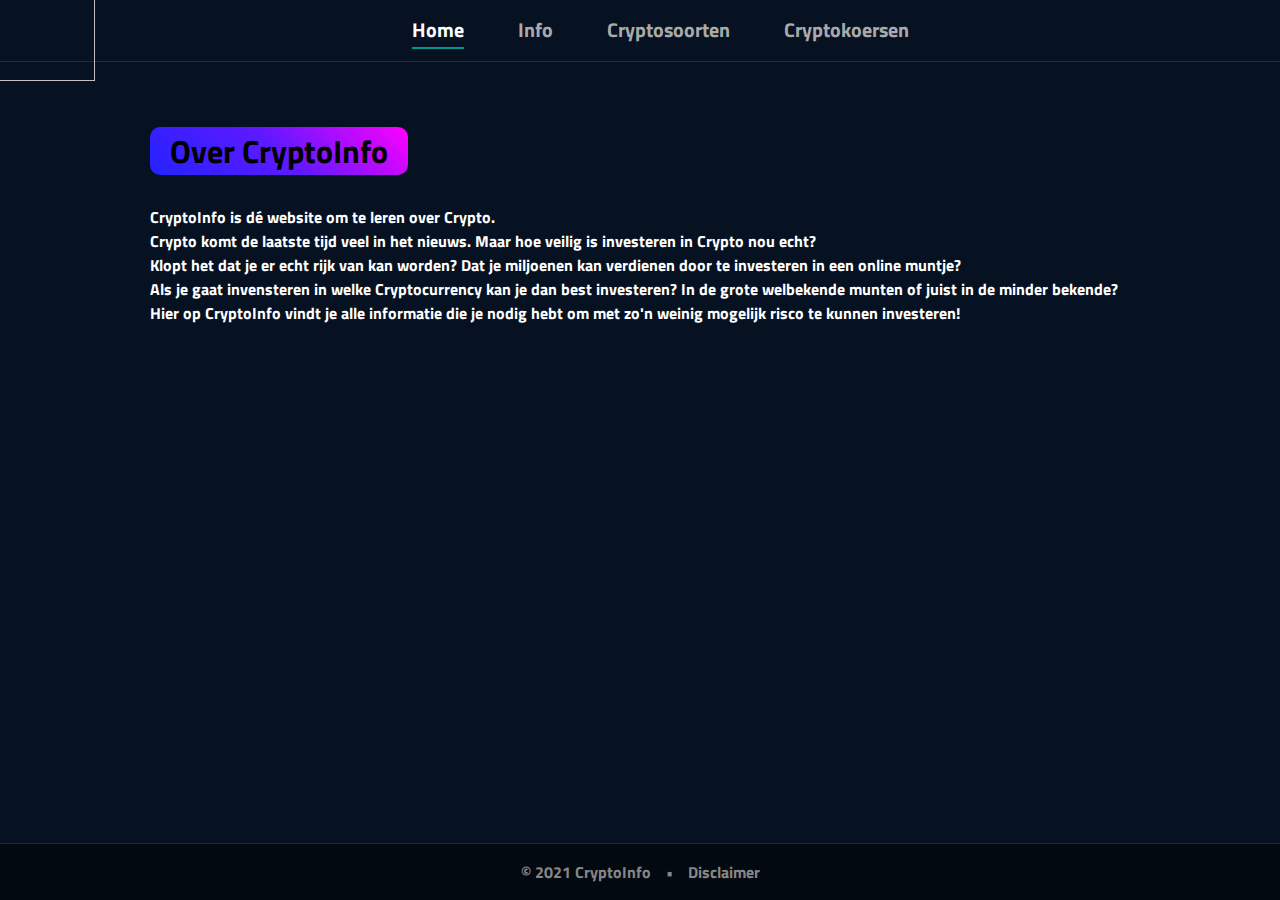
==== index.html @ 8afb02a5 "menu geupdate en begonnen met inhoud" ====
<!doctype html>
<html>
<head>
    <meta charset="utf-8">
    <title>CryptoInfo</title>
    <link href="stylesheet.css" rel="stylesheet">
    <link rel="preconnect" href="https://fonts.googleapis.com">
    <link rel="preconnect" href="https://fonts.gstatic.com" crossorigin>
    <link href="https://fonts.googleapis.com/css2?family=Titillium+Web&display=swap" rel="stylesheet">
</head>
<body>
    <div class="menu">
        <img class="logo"src="cryptoinfo.png">
        <ul>
            <li><a class="active" href="index.html">Home</a></li>
            <li><a href="info.html">Info</a></li>
            <li><a href="cryptosoorten.html">Cryptosoorten</a></li>
            <li><a href="cryptokoersen.html">Cryptokoersen</a></li>
         </ul>
    </div>
    <div class= "header">
        <h1>Over CryptoInfo</h1>
    </div>
    <div class="textbox">
        <p>CryptoInfo is dé website om te leren over Crypto. <br> Crypto komt de laatste tijd veel in het nieuws. Maar hoe veilig is investeren in Crypto nou echt? <br> Klopt het dat je er echt rijk van kan worden? Dat je miljoenen kan verdienen door te investeren in een online muntje? <br> Als je gaat invensteren in welke Cryptocurrency kan je dan best investeren? In de grote welbekende munten of juist in de  minder bekende? <br> Hier op CryptoInfo vindt je alle informatie die je nodig hebt om met zo'n weinig mogelijk risco te kunnen investeren!</p> 
    </div> 
    <div class="footer">
        <p><span class="footertext">© 2021 CryptoInfo</span>•<span class="footertext"><a class="disclaimer"href="disclaimer.html">Disclaimer</a></span></p>
    </div>
</body>
</html>
---- stylesheet.css ----
body {
    /*background-image: url("https://cutewallpaper.org/21/crypto-wallpaper/Monday-blues-a-passive-crypto-market-today-CoinNewsSpan.jpg");
    background-image: url("https://i.pinimg.com/originals/33/29/10/3329103a60d577aff682ff31982e1adc.jpg");
    background-repeat: no-repeat;
    background-size: cover;
    background-position-y: -100px;
    background-image: url("https://www.pngmagic.com/product_images/website-background-image-size-psd-vector-photo.jpg"); 
    color: rgb(130, 220, 255);*/
    background-color: #061121;
    margin: 0;
    padding: 0;
    text-align: center;
    color: white;
    font-family: 'Titillium Web', sans-serif;
    font-weight: bold;
    margin-bottom: 56px;
}

.header {
    background-image: linear-gradient(45deg, rgb(35, 35, 255), rgb(94, 25, 255),rgb(255, 0, 255));
    width: fit-content;
    padding: 0 20px;
    margin-bottom: 30px;
    color: black;
    border-radius: 10px;
    text-align: left;
    position: relative;
    left: 150px;
}

.headercenter{
    background-image: linear-gradient(45deg, rgb(35, 35, 255), rgb(94, 25, 255),rgb(255, 0, 255));
    width: fit-content;
    padding: 0 20px;
    margin-bottom: 40px;
    color: black;
    border-radius: 10px;
    margin-left: auto;
    margin-right: auto;
    font-size: 20px;
}

.headerline{
    margin-top: 50px;
    width: 200px;
    border-bottom: 0.5px solid #009688;
    text-align: left;
    position: relative;
    left: 150px;
}

.textbox{
    text-align: left;
    width: fit-content;
    height:fit-content ;
    color: white;
    position: relative;
    left: 150px;
}

.logo {
    width: 100px;
    height: 100px;
    position: absolute;
    left: -5px;
    top: -20px;
}

ol li{
    position: relative;
    right: 20px;
    display: inline;
    list-style: none;
    color: rgb(192, 192, 192, 80%)
}

.currency{
    text-decoration: none;
}

ol li .currency{
    margin: 0 5px;
    transition: 0.7s;
    color: rgba(192, 192, 192,70%);
    padding: 3px 0;
    /*border-color: rgba(160, 160, 160, 0%);*/
}

ol li:hover .currency{
    margin: 0 15px;
    color: white;
    padding: 3px 8px;
    /*background-color: #030911;
    border-top-right-radius: 15px;
    border-bottom-left-radius: 15px;*/
    /*border: solid 0.3px rgba(160, 160, 160, 20%);*/
}

.disclaimer{
    text-decoration: none;
    color: rgb(134, 134, 134);
    transition: 0.5s;
}

.disclaimer:hover{
    color: white;
}

.footer{
    position: fixed;
    left: 0;
    bottom: 0;
    width: 100%;
    background-color: #030911;
    color: rgb(134, 134, 134);
    text-align: center;
    border-top: 0.2px solid rgba(160, 160, 160, 20%);
}

.footertext{
    margin: 0 15px;
    color: rgb(134, 134, 134);
    transition: 0.5s;
}

.footertext:hover{
    color: white;
}

/*menu*/
.menu {
    height: 60px;
    border-bottom: 0.5px solid rgba(160, 160, 160, 20%);
    position: relative;
    top: -15px;
    margin-bottom: 50px;
    /*background-color: #FFE53B;
    background-image: linear-gradient(147deg, #FFE53B 0%, #FF2525 74%);
    opacity: 0.5;
    width: fit-content;
    padding:10px 20px;
    margin: auto;
    border-radius: 10px;*/
}

ul li {
    position: relative;
    list-style:none;
    display:inline-block;
    top: 13px;
    margin:0 25px;
}

ul li a{
    text-decoration: none;
    font-size:20px;
    font-family: 'Titillium Web', sans-serif;
    padding: 10px 0;
    /*color: rgba(255, 255, 255, 75%);*/
    color: rgb(170, 170, 170);
    margin: 0 20;
    position: relative;
    top: center;
    transition: 0.7s;
}

ul li a:hover{
    color: #ffffff;
}

ul li a::after{
    content: '';
    height: 2px;
    /*background-color: #2AF598;
    background-image: linear-gradient(45deg, #2AF598 0%, #009688 40%);*/
    /*background-color: rgb(94, 25, 255);
    background-image: linear-gradient(45deg, rgb(35, 35, 255), rgb(94, 25, 255),rgb(255, 0, 255));*/
    background-color: #009688;
    width: 0;
    display:block;
    margin: auto;
    margin-top: 2px;
    transition: 0.7s;
}

ul li a:hover::after {
    /*color:rgb(255, 255, 255);
    position: relative;
    top: -6px; 
    #2AF598
    border-bottom: 1.5px solid #2AF598;*/
    width: 100%;
}

ul li a.active::after{
    content: '';
    height: 2px;
    background-color: #009688;
    width: 100%;
    display:block;
    margin: auto;
    margin-top: 2px;
}

.active{
    color: white;
}
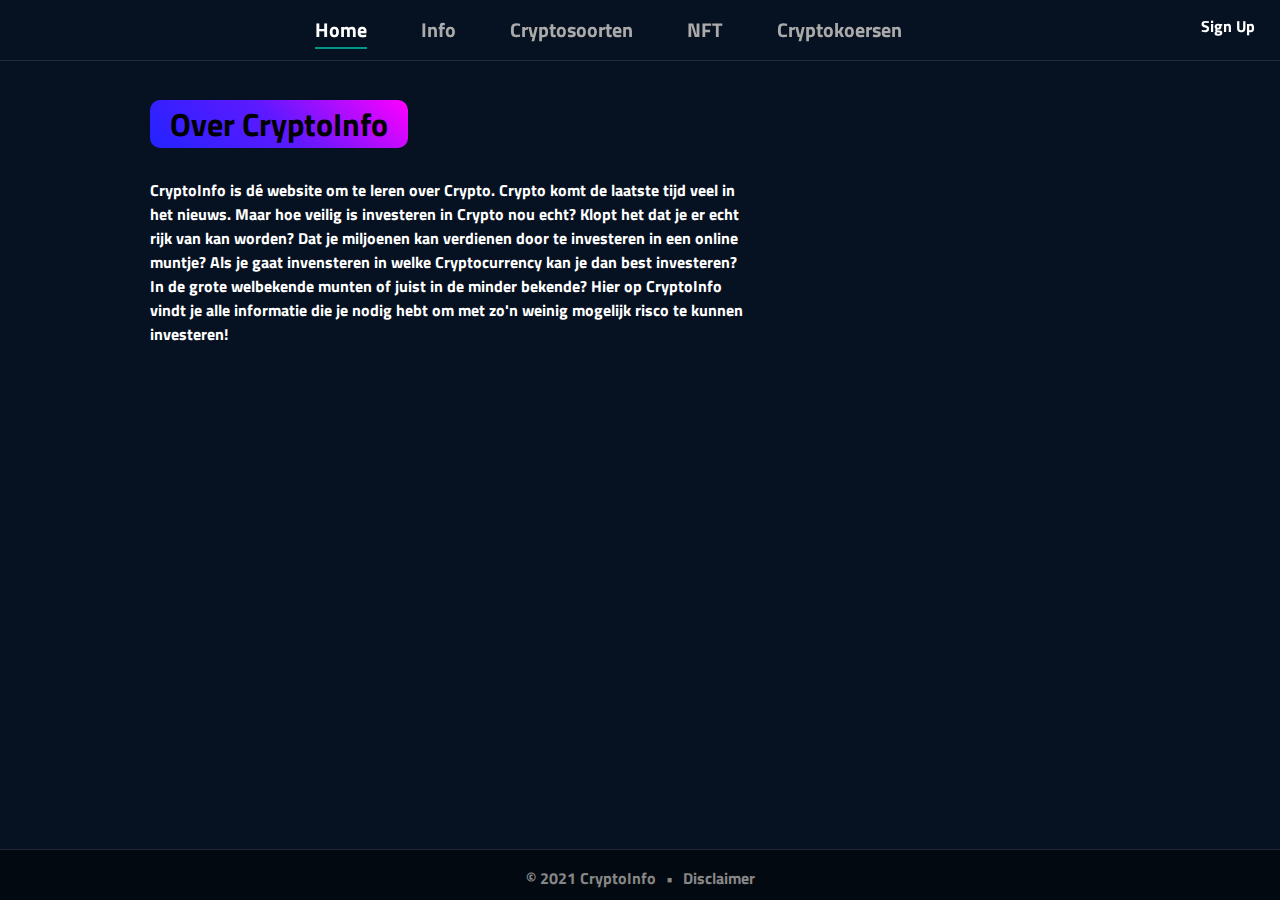
==== commit 8b34acf9: "kleine verandering" ====
--- a/index.html
+++ b/index.html
@@ -2,6 +2,7 @@
 <html>
 <head>
     <meta charset="utf-8">
+    <meta http-equiv="Cache-control" content="no cache">
     <title>CryptoInfo</title>
     <link href="stylesheet.css" rel="stylesheet">
     <link rel="preconnect" href="https://fonts.googleapis.com">
@@ -10,22 +11,23 @@
 </head>
 <body>
     <div class="menu">
-        <img class="logo"src="cryptoinfo.png">
         <ul>
             <li><a class="active" href="index.html">Home</a></li>
             <li><a href="info.html">Info</a></li>
             <li><a href="cryptosoorten.html">Cryptosoorten</a></li>
+            <li><a href="nft.html">NFT</a></li>
             <li><a href="cryptokoersen.html">Cryptokoersen</a></li>
+            <li class="floatright">Sign Up</li>
          </ul>
     </div>
     <div class= "header">
         <h1>Over CryptoInfo</h1>
     </div>
     <div class="textbox">
-        <p>CryptoInfo is dé website om te leren over Crypto. <br> Crypto komt de laatste tijd veel in het nieuws. Maar hoe veilig is investeren in Crypto nou echt? <br> Klopt het dat je er echt rijk van kan worden? Dat je miljoenen kan verdienen door te investeren in een online muntje? <br> Als je gaat invensteren in welke Cryptocurrency kan je dan best investeren? In de grote welbekende munten of juist in de  minder bekende? <br> Hier op CryptoInfo vindt je alle informatie die je nodig hebt om met zo'n weinig mogelijk risco te kunnen investeren!</p> 
+        <p>CryptoInfo is dé website om te leren over Crypto. Crypto komt de laatste tijd veel in het nieuws. Maar hoe veilig is investeren in Crypto nou echt? Klopt het dat je er echt rijk van kan worden? Dat je miljoenen kan verdienen door te investeren in een online muntje? Als je gaat invensteren in welke Cryptocurrency kan je dan best investeren? In de grote welbekende munten of juist in de  minder bekende? Hier op CryptoInfo vindt je alle informatie die je nodig hebt om met zo'n weinig mogelijk risco te kunnen investeren!</p> 
     </div> 
-    <div class="footer">
+    <footer>
         <p><span class="footertext">© 2021 CryptoInfo</span>•<span class="footertext"><a class="disclaimer"href="disclaimer.html">Disclaimer</a></span></p>
-    </div>
+    </footer>
 </body>
 </html>--- a/stylesheet.css
+++ b/stylesheet.css
@@ -13,11 +13,13 @@
     color: white;
     font-family: 'Titillium Web', sans-serif;
     font-weight: bold;
-    margin-bottom: 56px;
+    margin-bottom: 0;
+    margin-top: 70px;
 }
 
 .header {
     background-image: linear-gradient(45deg, rgb(35, 35, 255), rgb(94, 25, 255),rgb(255, 0, 255));
+    margin-top: 100px;
     width: fit-content;
     padding: 0 20px;
     margin-bottom: 30px;
@@ -30,6 +32,7 @@
 
 .headercenter{
     background-image: linear-gradient(45deg, rgb(35, 35, 255), rgb(94, 25, 255),rgb(255, 0, 255));
+    margin-top: 100px;
     width: fit-content;
     padding: 0 20px;
     margin-bottom: 40px;
@@ -43,28 +46,44 @@
 .headerline{
     margin-top: 50px;
     width: 200px;
+    text-align: left;
+    position: relative;
+    left: 150px;
+    border-bottom: #009688 solid 0.5px;
+}
+
+/*
+.line{
+    position: relative;
+    left: 150px;
+    height: 50px;
     border-bottom: 0.5px solid #009688;
-    text-align: left;
-    position: relative;
-    left: 150px;
-}
+    transition: 2s;
+    width: 100px;
+}
+
+.line:hover{
+    width:200px;
+}*/
+
 
 .textbox{
     text-align: left;
     width: fit-content;
-    height:fit-content ;
-    color: white;
-    position: relative;
-    left: 150px;
-}
-
-.logo {
+    height:fit-content;
+    color: white;
+    position: relative;
+    left: 150px;
+    width :600px;
+}
+
+/*.logo {
     width: 100px;
     height: 100px;
     position: absolute;
     left: -5px;
     top: -20px;
-}
+}*/
 
 ol li{
     position: relative;
@@ -106,19 +125,34 @@
     color: white;
 }
 
-.footer{
-    position: fixed;
+footer{
+    position: absolute;
     left: 0;
     bottom: 0;
     width: 100%;
+    height: 50px;
+    margin-top: 75px;
     background-color: #030911;
     color: rgb(134, 134, 134);
     text-align: center;
     border-top: 0.2px solid rgba(160, 160, 160, 20%);
 }
 
+.bottomfooter{
+    position: relative;
+    left: 0;
+    bottom: 0;
+    width: 100%;
+    height: 50px;
+    margin-top: 75px;
+    background-color: #030911;
+    color: rgb(134, 134, 134);
+    text-align: center;
+    border-top: 0.2px solid rgba(160, 160, 160, 20%);
+}
+
 .footertext{
-    margin: 0 15px;
+    margin: 0 10px;
     color: rgb(134, 134, 134);
     transition: 0.5s;
 }
@@ -129,11 +163,15 @@
 
 /*menu*/
 .menu {
-    height: 60px;
+    height: 75px;
+    width:100%;
     border-bottom: 0.5px solid rgba(160, 160, 160, 20%);
-    position: relative;
+    position: fixed;
     top: -15px;
-    margin-bottom: 50px;
+    background-color: rgba(#061121, 0.5);
+    backdrop-filter:blur(15px);
+    -webkit-backdrop-filter:blur(15px);
+    /*background-color: #061121;*/
     /*background-color: #FFE53B;
     background-image: linear-gradient(147deg, #FFE53B 0%, #FF2525 74%);
     opacity: 0.5;
@@ -206,3 +244,7 @@
     color: white;
 }
 
+.floatright{
+    float: right;
+}
+
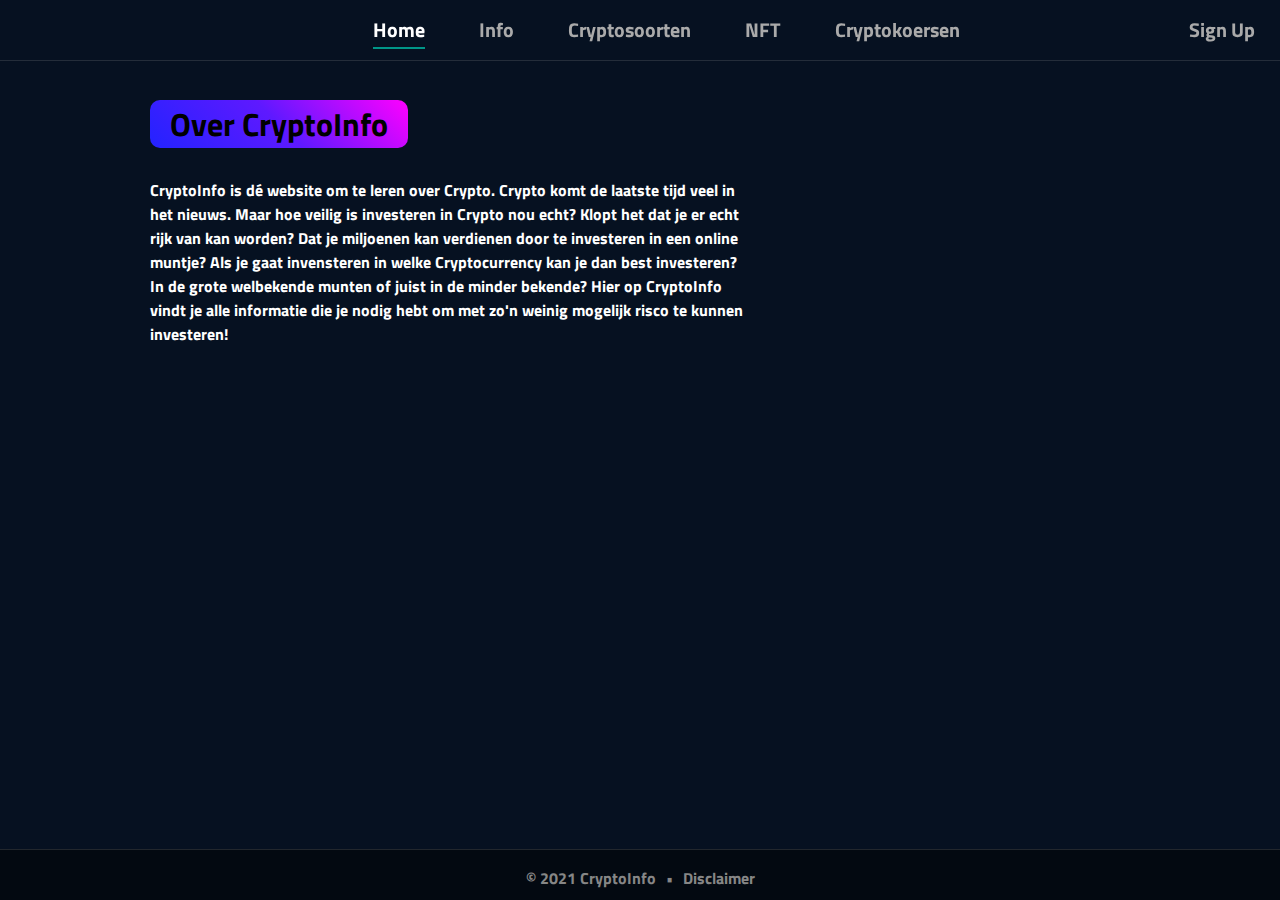
==== commit 39eec45d: "informatie" ====
--- a/index.html
+++ b/index.html
@@ -8,6 +8,7 @@
     <link rel="preconnect" href="https://fonts.googleapis.com">
     <link rel="preconnect" href="https://fonts.gstatic.com" crossorigin>
     <link href="https://fonts.googleapis.com/css2?family=Titillium+Web&display=swap" rel="stylesheet">
+    <script src="showmore.js"></script>
 </head>
 <body>
     <div class="menu">
@@ -17,7 +18,7 @@
             <li><a href="cryptosoorten.html">Cryptosoorten</a></li>
             <li><a href="nft.html">NFT</a></li>
             <li><a href="cryptokoersen.html">Cryptokoersen</a></li>
-            <li class="floatright">Sign Up</li>
+            <li class="floatright"><a href="signup.html">Sign Up</a></li>
          </ul>
     </div>
     <div class= "header">
--- a/stylesheet.css
+++ b/stylesheet.css
@@ -115,6 +115,67 @@
     /*border: solid 0.3px rgba(160, 160, 160, 20%);*/
 }
 
+/*.form{
+    position:relative ;
+    left: 150px;
+    width: 500px;
+    height: 100px;
+    background-color: #030911;
+    
+}*/
+
+/*form*/
+fieldset{
+    position: relative;
+    top: 75px;
+    margin: auto;
+    width: 500px;
+    height: fit-content;
+    border: solid 1px #009688;
+    border-top-left-radius: 15px ;
+    border-bottom-right-radius: 15px;
+    background-color: #030911;
+}
+
+.signup{
+    margin: 0;
+}
+
+.submit{
+    margin: 0;
+    margin-left: 4px;
+    color: #030911;
+    position: static;
+    font-weight: bold;
+}
+
+/*.label{
+    font-weight: bolder ;
+}*/
+
+input{
+    width: 175px;
+    height: 25px;
+    outline: none;
+    background: transparent;
+    border: 1px solid #01423c;
+    border-radius: 5px;
+    color: white;
+    padding-left: 5px;
+}
+
+.showless{
+    display:none;
+}
+
+.showmore{
+    display:contents;
+}
+
+
+
+
+/*disclaimer*/
 .disclaimer{
     text-decoration: none;
     color: rgb(134, 134, 134);
@@ -183,6 +244,7 @@
 
 ul li {
     position: relative;
+    left: 64px;
     list-style:none;
     display:inline-block;
     top: 13px;
@@ -246,5 +308,7 @@
 
 .floatright{
     float: right;
-}
-
+    position: relative;
+    left: 0;
+}
+
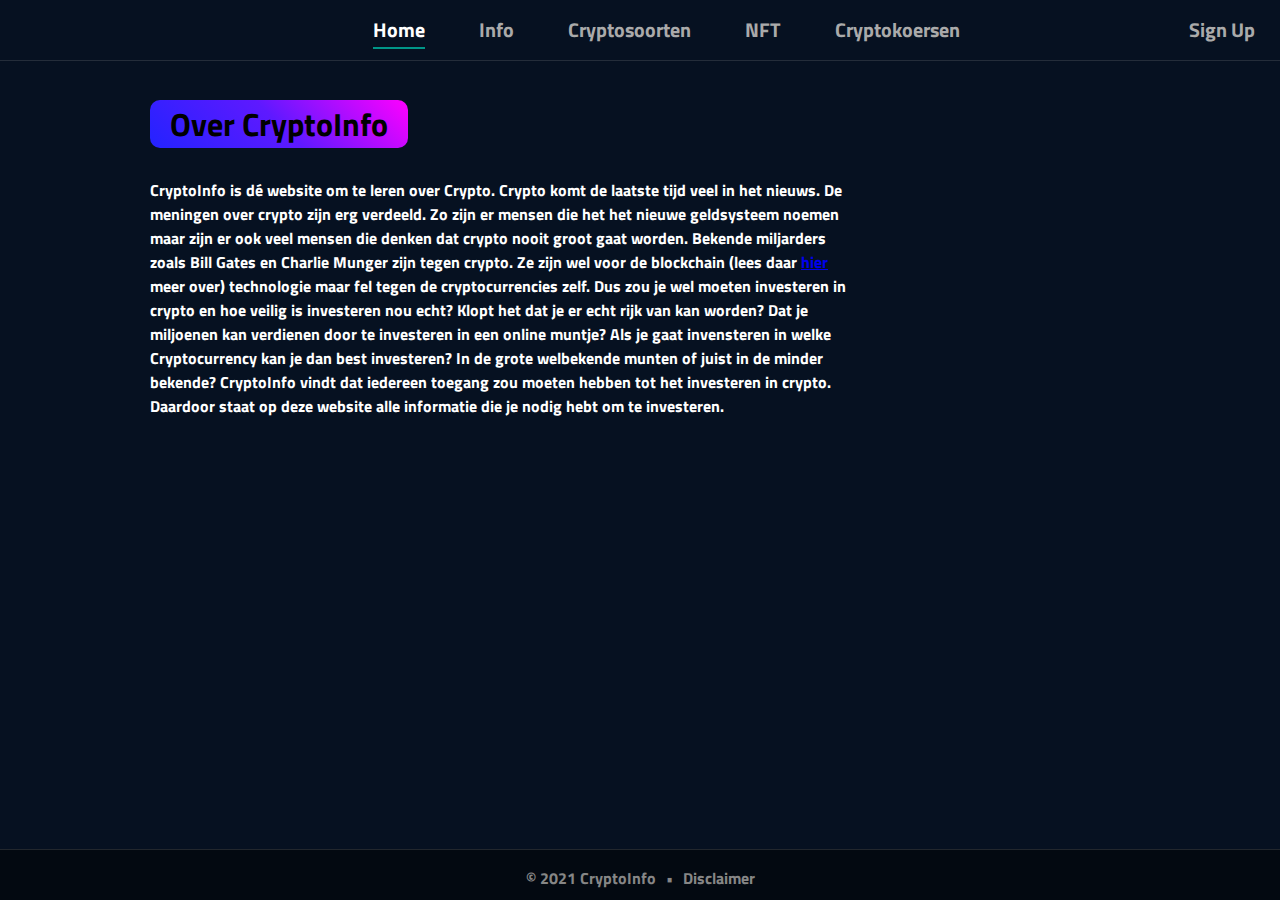
==== commit a78fdacc: "informatie" ====
--- a/index.html
+++ b/index.html
@@ -25,7 +25,7 @@
         <h1>Over CryptoInfo</h1>
     </div>
     <div class="textbox">
-        <p>CryptoInfo is dé website om te leren over Crypto. Crypto komt de laatste tijd veel in het nieuws. Maar hoe veilig is investeren in Crypto nou echt? Klopt het dat je er echt rijk van kan worden? Dat je miljoenen kan verdienen door te investeren in een online muntje? Als je gaat invensteren in welke Cryptocurrency kan je dan best investeren? In de grote welbekende munten of juist in de  minder bekende? Hier op CryptoInfo vindt je alle informatie die je nodig hebt om met zo'n weinig mogelijk risco te kunnen investeren!</p> 
+        <p>CryptoInfo is dé website om te leren over Crypto. Crypto komt de laatste tijd veel in het nieuws. De meningen over crypto zijn erg verdeeld. Zo zijn er mensen die het het nieuwe geldsysteem noemen maar zijn er ook veel mensen die denken dat crypto nooit groot gaat worden. Bekende miljarders zoals Bill Gates en Charlie Munger zijn tegen crypto. Ze zijn wel voor de blockchain  (lees daar <a class="link" href="info.html">hier</a> meer over)  technologie  maar fel tegen de cryptocurrencies zelf. Dus zou je wel moeten investeren in crypto en hoe veilig is investeren nou echt? Klopt het dat je er echt rijk van kan worden? Dat je miljoenen kan verdienen door te investeren in een online muntje? Als je gaat invensteren in welke Cryptocurrency kan je dan best investeren? In de grote welbekende munten of juist in de  minder bekende? CryptoInfo vindt dat iedereen toegang zou moeten hebben tot het investeren in crypto. Daardoor staat op deze website alle informatie die je nodig hebt om te investeren.</p> 
     </div> 
     <footer>
         <p><span class="footertext">© 2021 CryptoInfo</span>•<span class="footertext"><a class="disclaimer"href="disclaimer.html">Disclaimer</a></span></p>
--- a/stylesheet.css
+++ b/stylesheet.css
@@ -44,12 +44,24 @@
 }
 
 .headerline{
-    margin-top: 50px;
+    margin-top: 60px;
     width: 200px;
     text-align: left;
     position: relative;
     left: 150px;
     border-bottom: #009688 solid 0.5px;
+}
+
+.blockchain{
+    position: absolute;
+    top: 150px;
+    right: 500px;
+    border-radius: 15px;
+}
+
+.bitcoin{
+    width: 500px;
+    height: 400px;
 }
 
 /*
@@ -69,12 +81,11 @@
 
 .textbox{
     text-align: left;
-    width: fit-content;
     height:fit-content;
     color: white;
     position: relative;
     left: 150px;
-    width :600px;
+    width :700px;
 }
 
 /*.logo {
@@ -90,7 +101,7 @@
     right: 20px;
     display: inline;
     list-style: none;
-    color: rgb(192, 192, 192, 80%)
+    color: rgba(192, 192, 192, 80%)
 }
 
 .currency{
@@ -124,7 +135,20 @@
     
 }*/
 
-/*form*/
+.cryptosoortimage{
+    position: relative;
+    left: 250px;
+    bottom: 200px;
+    transform: rotate(-15deg);
+    box-shadow: #030911 50px;
+    margin: 0;
+}
+
+.cryptosoort{
+    height: 200px;
+}
+
+/* form */
 fieldset{
     position: relative;
     top: 75px;
@@ -162,20 +186,40 @@
     border-radius: 5px;
     color: white;
     padding-left: 5px;
+    margin-bottom: 10px;
+}
+
+/* meer/minder knopje */
+.showmore{
+    display: contents;
+    content: "show less";
 }
 
 .showless{
-    display:none;
-}
-
-.showmore{
-    display:contents;
-}
-
-
-
-
-/*disclaimer*/
+    display: none;
+}
+
+.buttonstyle{
+    background:none;
+    outline: none;
+    border:none;
+    color: #009688;
+}
+
+.more:after{
+    content: "Minder";
+}
+
+.less:after{
+    content: "Meer";
+}
+
+.nodots{
+    display: none;
+}
+
+
+/* disclaimer */
 .disclaimer{
     text-decoration: none;
     color: rgb(134, 134, 134);
@@ -222,17 +266,18 @@
     color: white;
 }
 
-/*menu*/
+/* menu */
 .menu {
     height: 75px;
     width:100%;
     border-bottom: 0.5px solid rgba(160, 160, 160, 20%);
     position: fixed;
     top: -15px;
+    z-index: 5;
     background-color: rgba(#061121, 0.5);
-    backdrop-filter:blur(15px);
-    -webkit-backdrop-filter:blur(15px);
-    /*background-color: #061121;*/
+    backdrop-filter:blur(10px);
+    -webkit-backdrop-filter:blur(10px);
+    background-color: #061121;
     /*background-color: #FFE53B;
     background-image: linear-gradient(147deg, #FFE53B 0%, #FF2525 74%);
     opacity: 0.5;
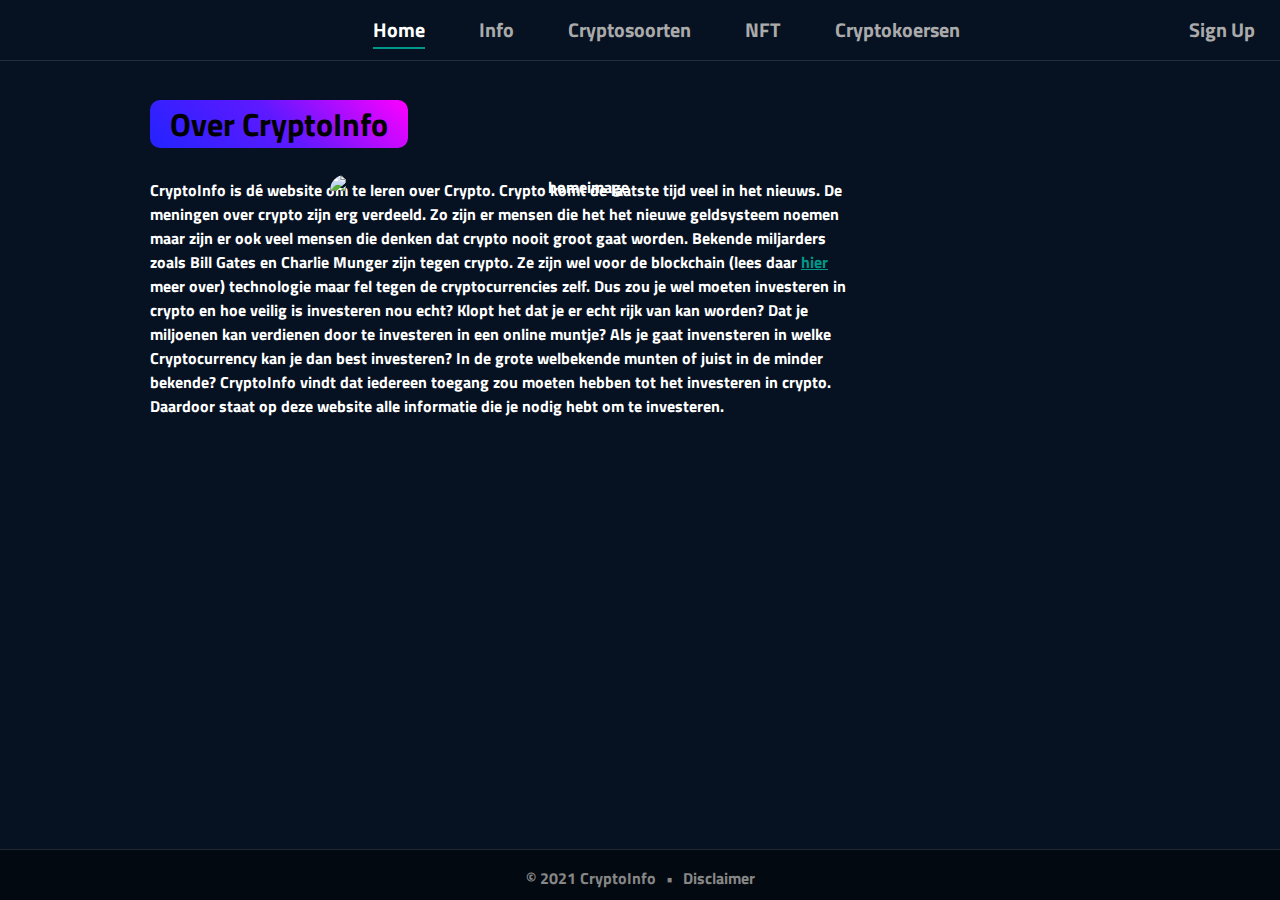
==== commit 1a1039ba: "kleine veranderingen" ====
--- a/index.html
+++ b/index.html
@@ -1,34 +1,50 @@
 <!doctype html>
 <html>
-<head>
-    <meta charset="utf-8">
-    <meta http-equiv="Cache-control" content="no cache">
-    <title>CryptoInfo</title>
-    <link href="stylesheet.css" rel="stylesheet">
-    <link rel="preconnect" href="https://fonts.googleapis.com">
-    <link rel="preconnect" href="https://fonts.gstatic.com" crossorigin>
-    <link href="https://fonts.googleapis.com/css2?family=Titillium+Web&display=swap" rel="stylesheet">
-    <script src="showmore.js"></script>
-</head>
-<body>
-    <div class="menu">
-        <ul>
-            <li><a class="active" href="index.html">Home</a></li>
-            <li><a href="info.html">Info</a></li>
-            <li><a href="cryptosoorten.html">Cryptosoorten</a></li>
-            <li><a href="nft.html">NFT</a></li>
-            <li><a href="cryptokoersen.html">Cryptokoersen</a></li>
-            <li class="floatright"><a href="signup.html">Sign Up</a></li>
-         </ul>
-    </div>
-    <div class= "header">
-        <h1>Over CryptoInfo</h1>
-    </div>
-    <div class="textbox">
-        <p>CryptoInfo is dé website om te leren over Crypto. Crypto komt de laatste tijd veel in het nieuws. De meningen over crypto zijn erg verdeeld. Zo zijn er mensen die het het nieuwe geldsysteem noemen maar zijn er ook veel mensen die denken dat crypto nooit groot gaat worden. Bekende miljarders zoals Bill Gates en Charlie Munger zijn tegen crypto. Ze zijn wel voor de blockchain  (lees daar <a class="link" href="info.html">hier</a> meer over)  technologie  maar fel tegen de cryptocurrencies zelf. Dus zou je wel moeten investeren in crypto en hoe veilig is investeren nou echt? Klopt het dat je er echt rijk van kan worden? Dat je miljoenen kan verdienen door te investeren in een online muntje? Als je gaat invensteren in welke Cryptocurrency kan je dan best investeren? In de grote welbekende munten of juist in de  minder bekende? CryptoInfo vindt dat iedereen toegang zou moeten hebben tot het investeren in crypto. Daardoor staat op deze website alle informatie die je nodig hebt om te investeren.</p> 
-    </div> 
-    <footer>
-        <p><span class="footertext">© 2021 CryptoInfo</span>•<span class="footertext"><a class="disclaimer"href="disclaimer.html">Disclaimer</a></span></p>
-    </footer>
-</body>
+    <head>
+        <meta charset="utf-8">
+        <meta http-equiv="Cache-control" content="no cache">
+        <title>Home | CryptoInfo</title>
+        <link href="stylesheet.css" rel="stylesheet">
+        <link rel="preconnect" href="https://fonts.googleapis.com">
+        <link rel="preconnect" href="https://fonts.gstatic.com" crossorigin>
+        <link href="https://fonts.googleapis.com/css2?family=Titillium+Web&display=swap" rel="stylesheet">
+        <script src="showmore.js"></script>
+        <link rel="icon" href="afbeeldingen/cryptoinfo.png">
+    </head>
+    <body>
+
+        <div class="menu">
+            <ul>
+                <li><a class="active" href="index.html">Home</a></li>
+                <li><a href="info.html">Info</a></li>
+                <li><a href="cryptosoorten.html">Cryptosoorten</a></li>
+                <li><a href="nft.html">NFT</a></li>
+                <li><a href="cryptokoersen.html">Cryptokoersen</a></li>
+                <li class="floatright"><a href="signup.html">Sign Up</a></li>
+            </ul>
+        </div>
+
+        <div class= "header">
+            <h1>Over CryptoInfo</h1>
+        </div>
+
+        <div class="textbox">
+            <p>CryptoInfo is dé website om te leren over Crypto. Crypto komt de laatste tijd veel in het nieuws. De meningen over crypto zijn erg verdeeld. 
+                Zo zijn er mensen die het het nieuwe geldsysteem noemen maar zijn er ook veel mensen die denken dat crypto nooit groot gaat worden. 
+                Bekende miljarders zoals Bill Gates en Charlie Munger zijn tegen crypto. Ze zijn wel voor de blockchain 
+                (lees daar <a class="link" href="info.html">hier</a> meer over)  technologie  maar fel tegen de cryptocurrencies zelf. Dus zou je wel moeten
+                investeren in crypto en hoe veilig is investeren nou echt? Klopt het dat je er echt rijk van kan worden? Dat je miljoenen kan verdienen door
+                te investeren in een online muntje? Als je gaat invensteren in welke Cryptocurrency kan je dan best investeren? In de grote welbekende munten
+                of juist in de  minder bekende? CryptoInfo vindt dat iedereen toegang zou moeten hebben tot het investeren in crypto. Daardoor staat op deze
+                website alle informatie die je nodig hebt om te investeren.</p> 
+        </div> 
+
+        <img class="blockchain" src="afbeeldingen/homeimage.jpeg" alt= "homeimage" width="500px" height="250px"> 
+        <!-- Bron: https://cf-images.us-east-1.prod.boltdns.net/v1/static/854081161001/2d6bf20a-cf1a-4d6c-b02d-47ab56bc51c8/91beab12-4cf0-46ab-940c-df05040255ed/1280x720/match/image.jpg -->
+
+        <footer>
+            <p><span class="footertext">© 2021 CryptoInfo</span>•<span class="footertext"><a class="disclaimer"href="disclaimer.html">Disclaimer</a></span></p>
+        </footer>
+
+    </body>
 </html>--- a/stylesheet.css
+++ b/stylesheet.css
@@ -1,11 +1,6 @@
+/* Basic Layout*/
+
 body {
-    /*background-image: url("https://cutewallpaper.org/21/crypto-wallpaper/Monday-blues-a-passive-crypto-market-today-CoinNewsSpan.jpg");
-    background-image: url("https://i.pinimg.com/originals/33/29/10/3329103a60d577aff682ff31982e1adc.jpg");
-    background-repeat: no-repeat;
-    background-size: cover;
-    background-position-y: -100px;
-    background-image: url("https://www.pngmagic.com/product_images/website-background-image-size-psd-vector-photo.jpg"); 
-    color: rgb(130, 220, 255);*/
     background-color: #061121;
     margin: 0;
     padding: 0;
@@ -31,242 +26,44 @@
 }
 
 .headercenter{
-    background-image: linear-gradient(45deg, rgb(35, 35, 255), rgb(94, 25, 255),rgb(255, 0, 255));
-    margin-top: 100px;
-    width: fit-content;
-    padding: 0 20px;
-    margin-bottom: 40px;
-    color: black;
-    border-radius: 10px;
     margin-left: auto;
     margin-right: auto;
     font-size: 20px;
+    left: 0px;
 }
 
 .headerline{
-    margin-top: 60px;
+    margin-top: 125px;
     width: 200px;
     text-align: left;
     position: relative;
     left: 150px;
     border-bottom: #009688 solid 0.5px;
 }
-
-.blockchain{
-    position: absolute;
-    top: 150px;
-    right: 500px;
-    border-radius: 15px;
-}
-
-.bitcoin{
-    width: 500px;
-    height: 400px;
-}
-
-/*
-.line{
-    position: relative;
-    left: 150px;
-    height: 50px;
-    border-bottom: 0.5px solid #009688;
-    transition: 2s;
-    width: 100px;
-}
-
-.line:hover{
-    width:200px;
-}*/
-
 
 .textbox{
     text-align: left;
     height:fit-content;
+    width: fit-content;
     color: white;
     position: relative;
     left: 150px;
     width :700px;
 }
 
-/*.logo {
-    width: 100px;
-    height: 100px;
-    position: absolute;
-    left: -5px;
-    top: -20px;
-}*/
-
-ol li{
-    position: relative;
-    right: 20px;
-    display: inline;
-    list-style: none;
-    color: rgba(192, 192, 192, 80%)
-}
-
-.currency{
-    text-decoration: none;
-}
-
-ol li .currency{
-    margin: 0 5px;
-    transition: 0.7s;
-    color: rgba(192, 192, 192,70%);
-    padding: 3px 0;
-    /*border-color: rgba(160, 160, 160, 0%);*/
-}
-
-ol li:hover .currency{
-    margin: 0 15px;
-    color: white;
-    padding: 3px 8px;
-    /*background-color: #030911;
-    border-top-right-radius: 15px;
-    border-bottom-left-radius: 15px;*/
-    /*border: solid 0.3px rgba(160, 160, 160, 20%);*/
-}
-
-/*.form{
-    position:relative ;
-    left: 150px;
-    width: 500px;
-    height: 100px;
-    background-color: #030911;
-    
-}*/
-
-.cryptosoortimage{
-    position: relative;
-    left: 250px;
-    bottom: 200px;
-    transform: rotate(-15deg);
-    box-shadow: #030911 50px;
-    margin: 0;
-}
-
-.cryptosoort{
-    height: 200px;
-}
-
-/* form */
-fieldset{
-    position: relative;
-    top: 75px;
-    margin: auto;
-    width: 500px;
-    height: fit-content;
-    border: solid 1px #009688;
-    border-top-left-radius: 15px ;
-    border-bottom-right-radius: 15px;
-    background-color: #030911;
-}
-
-.signup{
-    margin: 0;
-}
-
-.submit{
-    margin: 0;
-    margin-left: 4px;
-    color: #030911;
-    position: static;
-    font-weight: bold;
-}
-
-/*.label{
-    font-weight: bolder ;
-}*/
-
-input{
-    width: 175px;
-    height: 25px;
-    outline: none;
-    background: transparent;
-    border: 1px solid #01423c;
-    border-radius: 5px;
-    color: white;
-    padding-left: 5px;
-    margin-bottom: 10px;
-}
-
-/* meer/minder knopje */
-.showmore{
-    display: contents;
-    content: "show less";
-}
-
-.showless{
-    display: none;
-}
-
-.buttonstyle{
-    background:none;
-    outline: none;
-    border:none;
+.link{
+    font-family: 'Titillium Web', sans-serif;
     color: #009688;
 }
 
-.more:after{
-    content: "Minder";
-}
-
-.less:after{
-    content: "Meer";
-}
-
-.nodots{
-    display: none;
-}
-
-
-/* disclaimer */
-.disclaimer{
-    text-decoration: none;
-    color: rgb(134, 134, 134);
-    transition: 0.5s;
-}
-
-.disclaimer:hover{
-    color: white;
-}
-
-footer{
-    position: absolute;
+.floatright{
+    float: right;
+    position: relative;
     left: 0;
-    bottom: 0;
-    width: 100%;
-    height: 50px;
-    margin-top: 75px;
-    background-color: #030911;
-    color: rgb(134, 134, 134);
-    text-align: center;
-    border-top: 0.2px solid rgba(160, 160, 160, 20%);
-}
-
-.bottomfooter{
-    position: relative;
-    left: 0;
-    bottom: 0;
-    width: 100%;
-    height: 50px;
-    margin-top: 75px;
-    background-color: #030911;
-    color: rgb(134, 134, 134);
-    text-align: center;
-    border-top: 0.2px solid rgba(160, 160, 160, 20%);
-}
-
-.footertext{
-    margin: 0 10px;
-    color: rgb(134, 134, 134);
-    transition: 0.5s;
-}
-
-.footertext:hover{
-    color: white;
-}
-
-/* menu */
+}
+
+
+/* Menu */
 .menu {
     height: 75px;
     width:100%;
@@ -278,13 +75,6 @@
     backdrop-filter:blur(10px);
     -webkit-backdrop-filter:blur(10px);
     background-color: #061121;
-    /*background-color: #FFE53B;
-    background-image: linear-gradient(147deg, #FFE53B 0%, #FF2525 74%);
-    opacity: 0.5;
-    width: fit-content;
-    padding:10px 20px;
-    margin: auto;
-    border-radius: 10px;*/
 }
 
 ul li {
@@ -301,7 +91,6 @@
     font-size:20px;
     font-family: 'Titillium Web', sans-serif;
     padding: 10px 0;
-    /*color: rgba(255, 255, 255, 75%);*/
     color: rgb(170, 170, 170);
     margin: 0 20;
     position: relative;
@@ -316,10 +105,6 @@
 ul li a::after{
     content: '';
     height: 2px;
-    /*background-color: #2AF598;
-    background-image: linear-gradient(45deg, #2AF598 0%, #009688 40%);*/
-    /*background-color: rgb(94, 25, 255);
-    background-image: linear-gradient(45deg, rgb(35, 35, 255), rgb(94, 25, 255),rgb(255, 0, 255));*/
     background-color: #009688;
     width: 0;
     display:block;
@@ -329,11 +114,6 @@
 }
 
 ul li a:hover::after {
-    /*color:rgb(255, 255, 255);
-    position: relative;
-    top: -6px; 
-    #2AF598
-    border-bottom: 1.5px solid #2AF598;*/
     width: 100%;
 }
 
@@ -351,9 +131,224 @@
     color: white;
 }
 
-.floatright{
+
+/* Plaatjes */
+
+.blockchain{
+    position: absolute;
+    top: 175px;
+    right: 450px;
+    border-radius: 15px;
+    object-fit: cover;
+}
+
+.nftimage{
+    width: 350px;
+    height: 350px;
+    border-radius: 8px;
+}
+
+.nft{
+    position: relative;
+    bottom:350px;
+    left: 1050px;
+    width:fit-content;
+    transform:scale(110%);
+    transition: 1s;
+}
+
+.nft:hover{
+    transform: scale(125%);
+}
+
+.imagetext{
+    font-size: 10px;
+    color: rgb(170, 170, 170);
+}
+
+.cryptosoortimage{
+    filter: drop-shadow(0px 0px 15px black);
     float: right;
     position: relative;
+    right: 600px;
+    width: 175px ;
+    height: 175px;
+}
+
+.rotate{
+    transform: rotate(-15deg);
+}
+
+#bitcoin{
+    position: relative;
+    bottom: 25px;
+}
+
+#binance{
+    position: relative;
+    top: 30px;
+}
+
+#cardano{
+    position: relative;
+    top: 20px;
+}
+
+
+/* Cryptosoorten menu*/
+
+ol li{
+    position: relative;
+    right: 20px;
+    display: inline;
+    list-style: none;
+    color: rgba(192, 192, 192, 80%)
+}
+
+.currency{
+    text-decoration: none;
+}
+
+ol li .currency{
+    margin: 0 5px;
+    transition: 0.7s;
+    color: rgba(192, 192, 192,70%);
+    padding: 3px 0;
+}
+
+ol li:hover .currency{
+    margin: 0 15px;
+    color: white;
+    padding: 3px 8px;
+}
+
+
+/* Sign Up Form */
+fieldset{
+    transform: scale(125%);
+    position: relative;
+    top: 75px;
+    margin: auto;
+    width: 500px;
+    height: fit-content;
+    border: solid 1px #009688;
+    border-top-left-radius: 15px ;
+    border-bottom-right-radius: 15px;
+    background-color: #030911;
+    transition: 0.8s;
+}
+
+fieldset:hover {
+    transform: scale(130%);
+}
+
+.signup{
+    margin: 0;
+}
+
+.submit{
+    margin: 0;
+    margin-left: 4px;
+    color: #030911;
+    position: static;
+    font-weight: bold;
+}
+
+input{
+    width: 175px;
+    height: 25px;
+    outline: none;
+    background: transparent;
+    border: 1px solid #01423c;
+    border-radius: 5px;
+    color: white;
+    padding-left: 5px;
+    margin-bottom: 10px;
+}
+
+
+/* Meer/Minder Knopje */
+
+.showmore{
+    display: contents;
+    content: "show less";
+}
+
+.showless{
+    display: none;
+}
+
+.buttonstyle{
+    background:none;
+    outline: none;
+    border:none;
+    color: #009688;
+}
+
+.more:after{
+    content: "Minder";
+}
+
+.less:after{
+    content: "Meer";
+}
+
+.nodots{
+    display: none;
+}
+
+
+/* iframe */
+
+iframe{
+    width: 1000px;
+    height: 950px;
+    
+    border: none;
+    overflow: hidden;
+}
+
+
+/* Disclaimer */
+
+.disclaimer{
+    text-decoration: none;
+    color: rgb(134, 134, 134);
+    transition: 0.5s;
+}
+
+.disclaimer:hover{
+    color: white;
+}
+
+
+/* Footer */
+
+footer {
+    position: absolute;
     left: 0;
-}
-
+    bottom: 0;
+    width: 100%;
+    height: 50px;
+    margin-top: 75px;
+    background-color: #030911;
+    color: rgb(134, 134, 134);
+    text-align: center;
+    border-top: 0.2px solid rgba(160, 160, 160, 20%);
+}
+
+.bottomfooter{
+    position: relative;
+    left: 0;
+    bottom: 0;
+}
+
+.footertext{
+    margin: 0 10px;
+    color: rgb(134, 134, 134);
+    transition: 0.5s;
+}
+
+.footertext:hover{
+    color: white;
+}
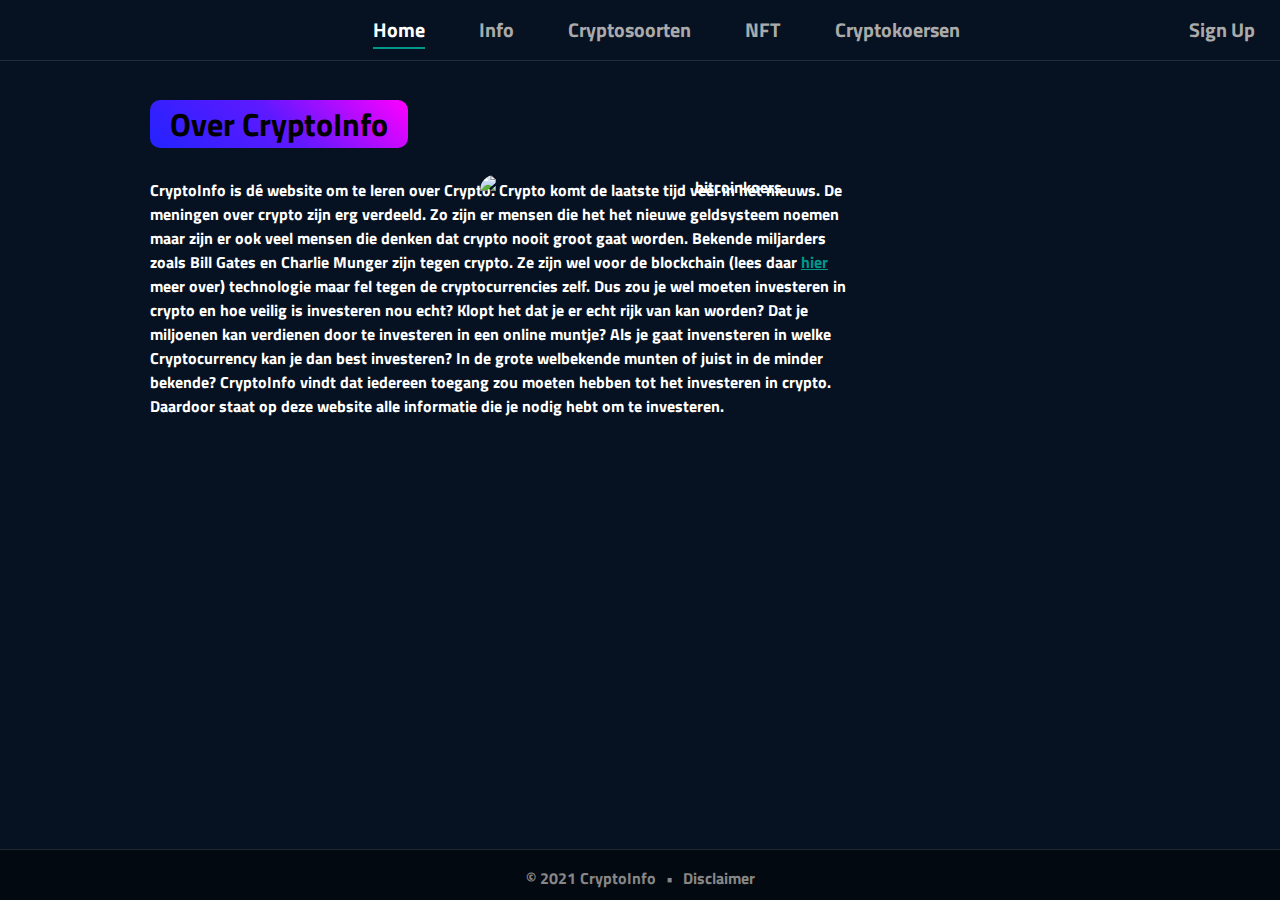
==== commit e4ebad8f: "filledoutform geadd" ====
--- a/index.html
+++ b/index.html
@@ -39,7 +39,7 @@
                 website alle informatie die je nodig hebt om te investeren.</p> 
         </div> 
 
-        <img class="blockchain" src="afbeeldingen/homeimage.jpeg" alt= "homeimage" width="500px" height="250px"> 
+        <img class="blockchain" src="afbeeldingen/homeimage.jpeg" alt= "bitcoinkoers" width="500px" height="250px"> 
         <!-- Bron: https://cf-images.us-east-1.prod.boltdns.net/v1/static/854081161001/2d6bf20a-cf1a-4d6c-b02d-47ab56bc51c8/91beab12-4cf0-46ab-940c-df05040255ed/1280x720/match/image.jpg -->
 
         <footer>
--- a/stylesheet.css
+++ b/stylesheet.css
@@ -49,6 +49,7 @@
     position: relative;
     left: 150px;
     width :700px;
+    margin-right: 100px;
 }
 
 .link{
@@ -137,7 +138,7 @@
 .blockchain{
     position: absolute;
     top: 175px;
-    right: 450px;
+    right: 300px;
     border-radius: 15px;
     object-fit: cover;
 }
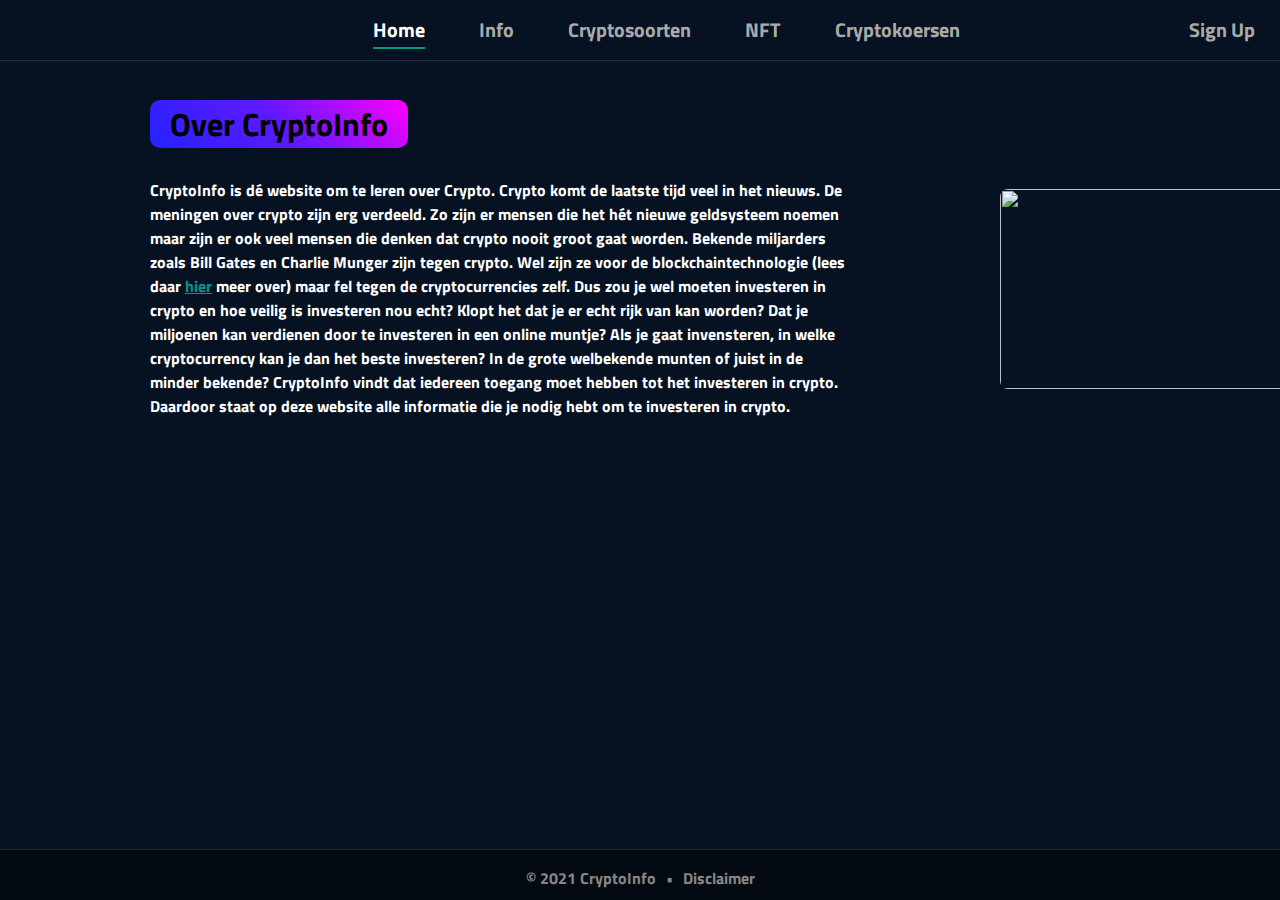
==== commit fe29a618: "image fix en meer verbeteringen" ====
--- a/index.html
+++ b/index.html
@@ -11,7 +11,7 @@
         <script src="showmore.js"></script>
         <link rel="icon" href="afbeeldingen/cryptoinfo.png">
     </head>
-    <body>
+    <body >
 
         <div class="menu">
             <ul>
@@ -28,19 +28,21 @@
             <h1>Over CryptoInfo</h1>
         </div>
 
-        <div class="textbox">
-            <p>CryptoInfo is dé website om te leren over Crypto. Crypto komt de laatste tijd veel in het nieuws. De meningen over crypto zijn erg verdeeld. 
-                Zo zijn er mensen die het het nieuwe geldsysteem noemen maar zijn er ook veel mensen die denken dat crypto nooit groot gaat worden. 
-                Bekende miljarders zoals Bill Gates en Charlie Munger zijn tegen crypto. Ze zijn wel voor de blockchain 
-                (lees daar <a class="link" href="info.html">hier</a> meer over)  technologie  maar fel tegen de cryptocurrencies zelf. Dus zou je wel moeten
+        <div>
+            <p class="textbox"> CryptoInfo is dé website om te leren over Crypto. Crypto komt de laatste tijd veel in het nieuws. De meningen over crypto zijn erg verdeeld. 
+                Zo zijn er mensen die het hét nieuwe geldsysteem noemen maar zijn er ook veel mensen die denken dat crypto nooit groot gaat worden. 
+                Bekende miljarders zoals Bill Gates en Charlie Munger zijn tegen crypto. Wel zijn ze voor de blockchaintechnologie 
+                (lees daar <a class="link" href="info.html">hier</a> meer over)  maar fel tegen de cryptocurrencies zelf. Dus zou je wel moeten
                 investeren in crypto en hoe veilig is investeren nou echt? Klopt het dat je er echt rijk van kan worden? Dat je miljoenen kan verdienen door
-                te investeren in een online muntje? Als je gaat invensteren in welke Cryptocurrency kan je dan best investeren? In de grote welbekende munten
-                of juist in de  minder bekende? CryptoInfo vindt dat iedereen toegang zou moeten hebben tot het investeren in crypto. Daardoor staat op deze
-                website alle informatie die je nodig hebt om te investeren.</p> 
+                te investeren in een online muntje? Als je gaat invensteren, in welke cryptocurrency kan je dan het beste investeren? In de grote welbekende munten
+                of juist in de  minder bekende? CryptoInfo vindt dat iedereen toegang moet hebben tot het investeren in crypto. Daardoor staat op deze
+                website alle informatie die je nodig hebt om te investeren in crypto.</p> 
         </div> 
-
-        <img class="blockchain" src="afbeeldingen/homeimage.jpeg" alt= "bitcoinkoers" width="500px" height="250px"> 
-        <!-- Bron: https://cf-images.us-east-1.prod.boltdns.net/v1/static/854081161001/2d6bf20a-cf1a-4d6c-b02d-47ab56bc51c8/91beab12-4cf0-46ab-940c-df05040255ed/1280x720/match/image.jpg -->
+        
+        <div class="imagecontainer">
+            <img class="contentimage" src="afbeeldingen/homeimage.jpeg">
+            <!-- Bron: https://cf-images.us-east-1.prod.boltdns.net/v1/static/854081161001/2d6bf20a-cf1a-4d6c-b02d-47ab56bc51c8/91beab12-4cf0-46ab-940c-df05040255ed/1280x720/match/image.jpg -->
+        </div>
 
         <footer>
             <p><span class="footertext">© 2021 CryptoInfo</span>•<span class="footertext"><a class="disclaimer"href="disclaimer.html">Disclaimer</a></span></p>
--- a/stylesheet.css
+++ b/stylesheet.css
@@ -10,6 +10,7 @@
     font-weight: bold;
     margin-bottom: 0;
     margin-top: 70px;
+    overflow-x: hidden;
 }
 
 .header {
@@ -23,6 +24,7 @@
     text-align: left;
     position: relative;
     left: 150px;
+    animation: openanimation 0.75s;
 }
 
 .headercenter{
@@ -39,9 +41,11 @@
     position: relative;
     left: 150px;
     border-bottom: #009688 solid 0.5px;
+    animation: openanimation 0.85s;
 }
 
 .textbox{
+    z-index: 1;
     text-align: left;
     height:fit-content;
     width: fit-content;
@@ -50,6 +54,7 @@
     left: 150px;
     width :700px;
     margin-right: 100px;
+    animation: openanimation ease-out 0.95s;
 }
 
 .link{
@@ -72,9 +77,6 @@
     position: fixed;
     top: -15px;
     z-index: 5;
-    background-color: rgba(#061121, 0.5);
-    backdrop-filter:blur(10px);
-    -webkit-backdrop-filter:blur(10px);
     background-color: #061121;
 }
 
@@ -135,30 +137,47 @@
 
 /* Plaatjes */
 
-.blockchain{
+img{
+    animation: openanimation ease-out 0.95s;
+    border-radius: 8px;
+}
+
+.imagecontainer{
+    position: relative;
+}
+
+.nftcontainer{
+    position: relative;
+    left: 1000px;
+    bottom: 350px;
+    transform:scale(110%);
+    transition: 1s;
+}
+
+.contentimage{
+    object-fit: cover;
+    width: 400px;
+    height: 200px;
     position: absolute;
-    top: 175px;
-    right: 300px;
-    border-radius: 15px;
-    object-fit: cover;
+    left: 1000px;
+    bottom: 45px;
+}
+
+.cryptosoortimage{
+    filter: drop-shadow(0px 0px 15px black);
+    float: right;
+    position: absolute;
+    right: 250px;
+    width: 175px ;
+    height: 175px;
 }
 
 .nftimage{
     width: 350px;
     height: 350px;
-    border-radius: 8px;
-}
-
-.nft{
-    position: relative;
-    bottom:350px;
-    left: 1050px;
-    width:fit-content;
-    transform:scale(110%);
-    transition: 1s;
-}
-
-.nft:hover{
+}
+
+.nftcontainer:hover{
     transform: scale(125%);
 }
 
@@ -167,17 +186,13 @@
     color: rgb(170, 170, 170);
 }
 
-.cryptosoortimage{
-    filter: drop-shadow(0px 0px 15px black);
-    float: right;
-    position: relative;
-    right: 600px;
-    width: 175px ;
-    height: 175px;
-}
-
 .rotate{
     transform: rotate(-15deg);
+}
+
+#infoimage{
+    position: absolute;
+    top: 0;
 }
 
 #bitcoin{
@@ -203,7 +218,8 @@
     right: 20px;
     display: inline;
     list-style: none;
-    color: rgba(192, 192, 192, 80%)
+    color: rgba(192, 192, 192, 80%);
+    animation: openanimation ease-out 0.7s;
 }
 
 .currency{
@@ -253,6 +269,7 @@
     color: #030911;
     position: static;
     font-weight: bold;
+    animation: none;
 }
 
 input{
@@ -267,6 +284,10 @@
     margin-bottom: 10px;
 }
 
+#thankyou{
+    margin-top: 150px;
+}
+
 
 /* Meer/Minder Knopje */
 
@@ -299,16 +320,49 @@
 }
 
 
+/* Keyframes */
+
+@keyframes openanimation{
+    from{
+        opacity: 0;
+        transform: translateY(-18px);
+    }
+
+    to{
+        opacity: 1;
+        transform: translateY(0px);
+    }
+}
+
+@keyframes fadein{
+    from{
+        opacity: 0;
+    }
+
+    to{
+        opacity: 1;
+    }
+}
+
+
 /* iframe */
 
 iframe{
     width: 1000px;
     height: 950px;
-    
     border: none;
     overflow: hidden;
-}
-
+    animation: 1s ease-out openanimation;
+}
+
+.iframebox{
+    position: relative;
+    top: 10px;
+    width:100%;
+    height: 50px;
+    z-index: 1;
+    background-color: #061121;
+}
 
 /* Disclaimer */
 
